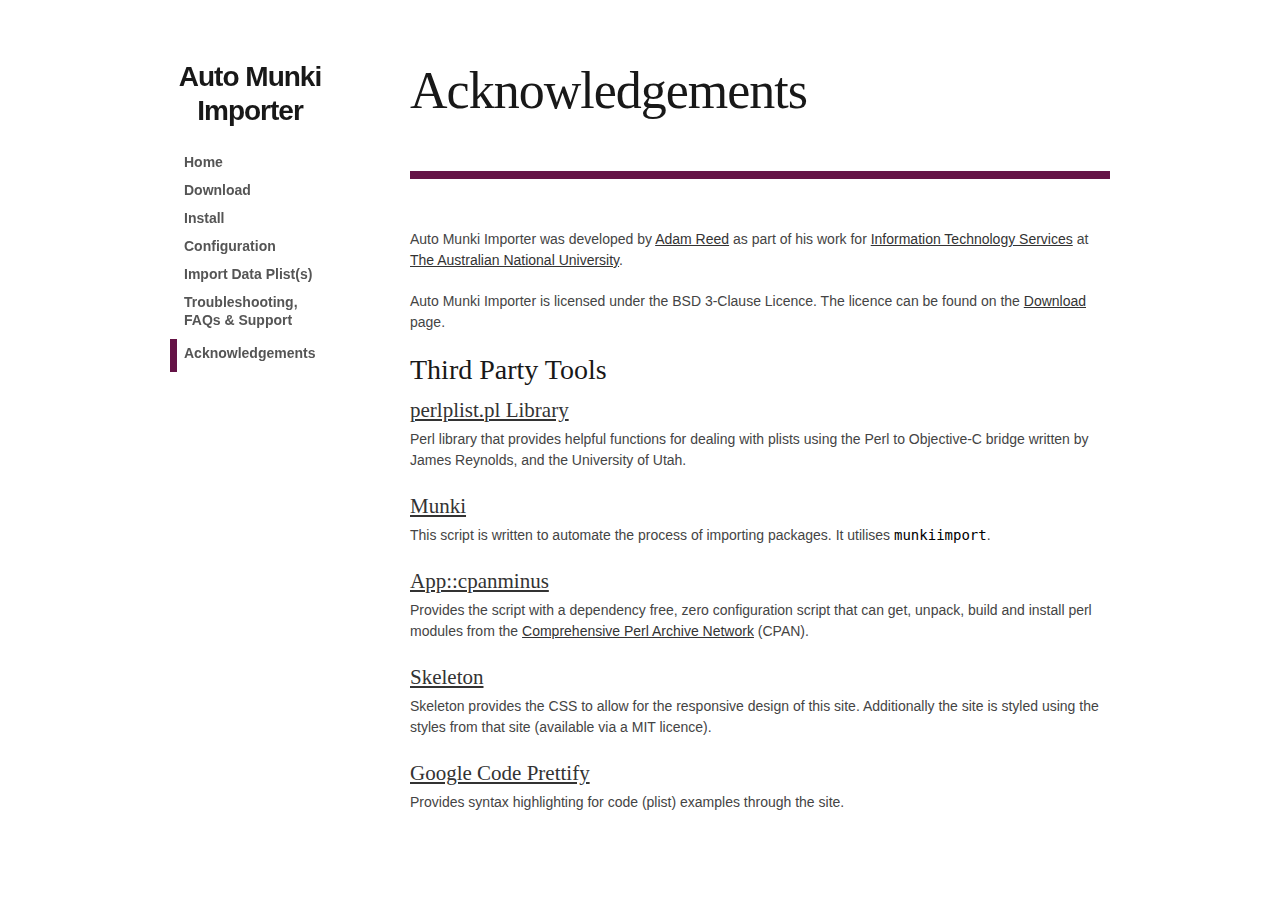
==== acknowledgements.html @ b311dddd "Improved the doco, and rewrote large parts of the install instructions now that the CPAN part has be" ====
<!DOCTYPE html>
<!--[if lt IE 7 ]><html class="ie ie6" lang="en"> <![endif]-->
<!--[if IE 7 ]><html class="ie ie7" lang="en"> <![endif]-->
<!--[if IE 8 ]><html class="ie ie8" lang="en"> <![endif]-->
<!--[if (gte IE 9)|!(IE)]><!--><html lang="en"> <!--<![endif]-->
<head>
	<!-- Basic Page Needs
	================================================== -->
	<title>Auto Munki Importer</title>
	<!--[if lt IE 9]>
		<script src="http://html5shim.googlecode.com/svn/trunk/html5.js"></script>
	<![endif]-->

	<!-- Mobile Specific Metas
	================================================== -->
	<meta name="viewport" content="width=device-width, initial-scale=1, maximum-scale=1">

	<!-- CSS
	================================================== -->
	<link rel="stylesheet" href="stylesheets/base.css">
	<link rel="stylesheet" href="stylesheets/skeleton.css">
	<link rel="stylesheet" href="stylesheets/layout.css">
	<link rel="stylesheet" href="stylesheets/prettify.css">
	<link rel="stylesheet" href="stylesheets/docs.css">

	<script type="text/javascript" src="javascript/prettify/prettify.js"></script>

</head>
<body onload="prettyPrint()">
	<div class="container">
		<div class="three columns sidebar">
			<nav>
				<h3 id="navtitle">Auto Munki Importer</h3>
				<ul>
					<div class="menuitem">
						<li><a href="index.html">Home</a></li>
					</div>
					<div class="menuitem">
						<li><a href="download.html">Download</a></li>
					</div>
					<div class="menuitem">
						<li><a href="install.html">Install</a></li>
					</div>
					<div class="menuitem">
						<li><a href="configuration.html">Configuration</a></li>
					</div>
					<div class="menuitem">
						<li><a href="dataplists.html">Import Data Plist(s)</a></li>
					</div>
					<div class="menuitem">
						<li><a href="troubleshooting.html">Troubleshooting, FAQs &amp; Support</a></li>
					</div>
					<div class="menuitem violetborder clearfix">
						<li><a href="acknowledgements.html">Acknowledgements</a></li>
					</div>
				</ul>
			</nav>
			&nbsp;
		</div>
		<div class="twelve columns offset-by-one content">
			<header>
				<h1>Acknowledgements</h1>
			</header>
			<hr class="large violetbackground">
			<p>Auto Munki Importer was developed by <a href='&#109;&#97;&#105;&#108;&#116;&#111;&#58;&#97;&#100;&#97;&#109;&#46;&#114;&#101;&#101;&#100;&#64;&#97;&#110;&#117;&#46;&#101;&#100;&#117;&#46;&#97;&#117;'>&#65;&#100;&#97;&#109;&#32;&#82;&#101;&#101;&#100;</a>
			as part of his work for <a href="http://itservices.anu.edu.au">Information Technology Services</a> at <a href="http://www.anu.edu.au">The Australian National University</a>.</p>

			<p>Auto Munki Importer is licensed under the BSD 3-Clause Licence. The licence can be found on the <a href="download.html#licence">Download</a> page.</p>

			<h3>Third Party Tools</h3>
			<h4><a href="http://www.magnusviri.com/computers/perlplist.html">perlplist.pl Library</a></h4>
			<p>Perl library that provides helpful functions for dealing with plists using the Perl to Objective-C bridge written by James Reynolds, and the University of Utah.</p>
			
			<h4><a href="http://code.google.com/p/munki/">Munki</a></h4>
			<p>This script is written to automate the process of importing packages. It utilises <code>munkiimport</code>.</p>
			
			<h4><a href="http://search.cpan.org/~miyagawa/App-cpanminus/lib/App/cpanminus.pm">App::cpanminus</a></h4>
			<p>Provides the script with a dependency free, zero configuration script that can get, unpack, build and install perl modules from the <a href="http://www.cpan.org">Comprehensive Perl Archive Network</a> (CPAN).</p>

			<h4><a href="http://www.getskeleton.com">Skeleton</a></h4>
			<p>Skeleton provides the CSS to allow for the responsive design of this site. Additionally the site is styled using the styles from that site (available via a MIT licence).</p>

			<h4><a href="http://code.google.com/p/google-code-prettify/">Google Code Prettify</a></h4>
			<p>Provides syntax highlighting for code (plist) examples through the site.</p>
		</div><!-- content -->
	</div><!-- container -->
</body>
</html>
---- stylesheets/base.css ----
/*
* Skeleton V1.2
* Copyright 2011, Dave Gamache
* www.getskeleton.com
* Free to use under the MIT license.
* http://www.opensource.org/licenses/mit-license.php
* 6/20/2012
*/


/* Table of Content
==================================================
	#Reset & Basics
	#Basic Styles
	#Site Styles
	#Typography
	#Links
	#Lists
	#Images
	#Buttons
	#Forms
	#Misc */


/* #Reset & Basics (Inspired by E. Meyers)
================================================== */
	html, body, div, span, applet, object, iframe, h1, h2, h3, h4, h5, h6, p, blockquote, pre, a, abbr, acronym, address, big, cite, code, del, dfn, em, img, ins, kbd, q, s, samp, small, strike, strong, sub, sup, tt, var, b, u, i, center, dl, dt, dd, ol, ul, li, fieldset, form, label, legend, table, caption, tbody, tfoot, thead, tr, th, td, article, aside, canvas, details, embed, figure, figcaption, footer, header, hgroup, menu, nav, output, ruby, section, summary, time, mark, audio, video {
		margin: 0;
		padding: 0;
		border: 0;
		font-size: 100%;
		font: inherit;
		vertical-align: baseline; }
	article, aside, details, figcaption, figure, footer, header, hgroup, menu, nav, section {
		display: block; }
	body {
		line-height: 1; }
	ol, ul {
		list-style: none; }
	blockquote, q {
		quotes: none; }
	blockquote:before, blockquote:after,
	q:before, q:after {
		content: '';
		content: none; }
	table {
		border-collapse: collapse;
		border-spacing: 0; }


/* #Basic Styles
================================================== */
	body {
		background: #fff;
		font: 14px/21px "HelveticaNeue", "Helvetica Neue", Helvetica, Arial, sans-serif;
		color: #444;
		-webkit-font-smoothing: antialiased; /* Fix for webkit rendering */
		-webkit-text-size-adjust: 100%;
 }


/* #Typography
================================================== */
	h1, h2, h3, h4, h5, h6 {
		color: #181818;
		font-family: "Georgia", "Times New Roman", serif;
		font-weight: normal; }
	h1 a, h2 a, h3 a, h4 a, h5 a, h6 a { font-weight: inherit; }
	h1 { font-size: 46px; line-height: 50px; margin-bottom: 14px;}
	h2 { font-size: 35px; line-height: 40px; margin-bottom: 10px; }
	h3 { font-size: 28px; line-height: 34px; margin-bottom: 8px; }
	h4 { font-size: 21px; line-height: 30px; margin-bottom: 4px; }
	h5 { font-size: 17px; line-height: 24px; }
	h6 { font-size: 14px; line-height: 21px; }
	.subheader { color: #777; }

	p { margin: 0 0 20px 0; }
	p img { margin: 0; }
	p.lead { font-size: 21px; line-height: 27px; color: #777;  }

	em { font-style: italic; }
	strong { font-weight: bold; color: #333; }
	small { font-size: 80%; }

/*	Blockquotes  */
	blockquote, blockquote p { font-size: 17px; line-height: 24px; color: #777; font-style: italic; }
	blockquote { margin: 0 0 20px; padding: 9px 20px 0 19px; border-left: 1px solid #ddd; }
	blockquote cite { display: block; font-size: 12px; color: #555; }
	blockquote cite:before { content: "\2014 \0020"; }
	blockquote cite a, blockquote cite a:visited, blockquote cite a:visited { color: #555; }

	hr { border: solid #ddd; border-width: 1px 0 0; clear: both; margin: 10px 0 30px; height: 0; }


/* #Links
================================================== */
	a, a:visited { color: #333; text-decoration: underline; outline: 0; }
	a:hover, a:focus { color: #000; }
	p a, p a:visited { line-height: inherit; }


/* #Lists
================================================== */
	ul, ol { margin-bottom: 20px; }
	ul { list-style: none outside; }
	ol { list-style: decimal; }
	ol, ul.square, ul.circle, ul.disc { margin-left: 30px; }
	ul.square { list-style: square outside; }
	ul.circle { list-style: circle outside; }
	ul.disc { list-style: disc outside; }
	ul ul, ul ol,
	ol ol, ol ul { margin: 4px 0 5px 30px; font-size: 90%;  }
	ul ul li, ul ol li,
	ol ol li, ol ul li { margin-bottom: 6px; }
	li { line-height: 18px; margin-bottom: 12px; }
	ul.large li { line-height: 21px; }
	li p { line-height: 21px; }

/* #Images
================================================== */

	img.scale-with-grid {
		max-width: 100%;
		height: auto; }


/* #Buttons
================================================== */

	.button,
	button,
	input[type="submit"],
	input[type="reset"],
	input[type="button"] {
		background: #eee; /* Old browsers */
		background: #eee -moz-linear-gradient(top, rgba(255,255,255,.2) 0%, rgba(0,0,0,.2) 100%); /* FF3.6+ */
		background: #eee -webkit-gradient(linear, left top, left bottom, color-stop(0%,rgba(255,255,255,.2)), color-stop(100%,rgba(0,0,0,.2))); /* Chrome,Safari4+ */
		background: #eee -webkit-linear-gradient(top, rgba(255,255,255,.2) 0%,rgba(0,0,0,.2) 100%); /* Chrome10+,Safari5.1+ */
		background: #eee -o-linear-gradient(top, rgba(255,255,255,.2) 0%,rgba(0,0,0,.2) 100%); /* Opera11.10+ */
		background: #eee -ms-linear-gradient(top, rgba(255,255,255,.2) 0%,rgba(0,0,0,.2) 100%); /* IE10+ */
		background: #eee linear-gradient(top, rgba(255,255,255,.2) 0%,rgba(0,0,0,.2) 100%); /* W3C */
	  border: 1px solid #aaa;
	  border-top: 1px solid #ccc;
	  border-left: 1px solid #ccc;
	  -moz-border-radius: 3px;
	  -webkit-border-radius: 3px;
	  border-radius: 3px;
	  color: #444;
	  display: inline-block;
	  font-size: 11px;
	  font-weight: bold;
	  text-decoration: none;
	  text-shadow: 0 1px rgba(255, 255, 255, .75);
	  cursor: pointer;
	  margin-bottom: 20px;
	  line-height: normal;
	  padding: 8px 10px;
	  font-family: "HelveticaNeue", "Helvetica Neue", Helvetica, Arial, sans-serif; }

	.button:hover,
	button:hover,
	input[type="submit"]:hover,
	input[type="reset"]:hover,
	input[type="button"]:hover {
		color: #222;
		background: #ddd; /* Old browsers */
		background: #ddd -moz-linear-gradient(top, rgba(255,255,255,.3) 0%, rgba(0,0,0,.3) 100%); /* FF3.6+ */
		background: #ddd -webkit-gradient(linear, left top, left bottom, color-stop(0%,rgba(255,255,255,.3)), color-stop(100%,rgba(0,0,0,.3))); /* Chrome,Safari4+ */
		background: #ddd -webkit-linear-gradient(top, rgba(255,255,255,.3) 0%,rgba(0,0,0,.3) 100%); /* Chrome10+,Safari5.1+ */
		background: #ddd -o-linear-gradient(top, rgba(255,255,255,.3) 0%,rgba(0,0,0,.3) 100%); /* Opera11.10+ */
		background: #ddd -ms-linear-gradient(top, rgba(255,255,255,.3) 0%,rgba(0,0,0,.3) 100%); /* IE10+ */
		background: #ddd linear-gradient(top, rgba(255,255,255,.3) 0%,rgba(0,0,0,.3) 100%); /* W3C */
	  border: 1px solid #888;
	  border-top: 1px solid #aaa;
	  border-left: 1px solid #aaa; }

	.button:active,
	button:active,
	input[type="submit"]:active,
	input[type="reset"]:active,
	input[type="button"]:active {
		border: 1px solid #666;
		background: #ccc; /* Old browsers */
		background: #ccc -moz-linear-gradient(top, rgba(255,255,255,.35) 0%, rgba(10,10,10,.4) 100%); /* FF3.6+ */
		background: #ccc -webkit-gradient(linear, left top, left bottom, color-stop(0%,rgba(255,255,255,.35)), color-stop(100%,rgba(10,10,10,.4))); /* Chrome,Safari4+ */
		background: #ccc -webkit-linear-gradient(top, rgba(255,255,255,.35) 0%,rgba(10,10,10,.4) 100%); /* Chrome10+,Safari5.1+ */
		background: #ccc -o-linear-gradient(top, rgba(255,255,255,.35) 0%,rgba(10,10,10,.4) 100%); /* Opera11.10+ */
		background: #ccc -ms-linear-gradient(top, rgba(255,255,255,.35) 0%,rgba(10,10,10,.4) 100%); /* IE10+ */
		background: #ccc linear-gradient(top, rgba(255,255,255,.35) 0%,rgba(10,10,10,.4) 100%); /* W3C */ }

	.button.full-width,
	button.full-width,
	input[type="submit"].full-width,
	input[type="reset"].full-width,
	input[type="button"].full-width {
		width: 100%;
		padding-left: 0 !important;
		padding-right: 0 !important;
		text-align: center; }

	/* Fix for odd Mozilla border & padding issues */
	button::-moz-focus-inner,
	input::-moz-focus-inner {
    border: 0;
    padding: 0;
	}


/* #Forms
================================================== */

	form {
		margin-bottom: 20px; }
	fieldset {
		margin-bottom: 20px; }
	input[type="text"],
	input[type="password"],
	input[type="email"],
	textarea,
	select {
		border: 1px solid #ccc;
		padding: 6px 4px;
		outline: none;
		-moz-border-radius: 2px;
		-webkit-border-radius: 2px;
		border-radius: 2px;
		font: 13px "HelveticaNeue", "Helvetica Neue", Helvetica, Arial, sans-serif;
		color: #777;
		margin: 0;
		width: 210px;
		max-width: 100%;
		display: block;
		margin-bottom: 20px;
		background: #fff; }
	select {
		padding: 0; }
	input[type="text"]:focus,
	input[type="password"]:focus,
	input[type="email"]:focus,
	textarea:focus {
		border: 1px solid #aaa;
 		color: #444;
 		-moz-box-shadow: 0 0 3px rgba(0,0,0,.2);
		-webkit-box-shadow: 0 0 3px rgba(0,0,0,.2);
		box-shadow:  0 0 3px rgba(0,0,0,.2); }
	textarea {
		min-height: 60px; }
	label,
	legend {
		display: block;
		font-weight: bold;
		font-size: 13px;  }
	select {
		width: 220px; }
	input[type="checkbox"] {
		display: inline; }
	label span,
	legend span {
		font-weight: normal;
		font-size: 13px;
		color: #444; }

/* #Misc
================================================== */
	.remove-bottom { margin-bottom: 0 !important; }
	.half-bottom { margin-bottom: 10px !important; }
	.add-bottom { margin-bottom: 20px !important; }
---- stylesheets/skeleton.css ----
/*
* Skeleton V1.2
* Copyright 2011, Dave Gamache
* www.getskeleton.com
* Free to use under the MIT license.
* http://www.opensource.org/licenses/mit-license.php
* 6/20/2012
*/


/* Table of Contents
==================================================
    #Base 960 Grid
    #Tablet (Portrait)
    #Mobile (Portrait)
    #Mobile (Landscape)
    #Clearing */



/* #Base 960 Grid
================================================== */

    .container                                  { position: relative; width: 960px; margin: 0 auto; padding: 0; }
    .container .column,
    .container .columns                         { float: left; display: inline; margin-left: 10px; margin-right: 10px; }
    .row                                        { margin-bottom: 20px; }

    /* Nested Column Classes */
    .column.alpha, .columns.alpha               { margin-left: 0; }
    .column.omega, .columns.omega               { margin-right: 0; }

    /* Base Grid */
    .container .one.column,
    .container .one.columns                     { width: 40px;  }
    .container .two.columns                     { width: 100px; }
    .container .three.columns                   { width: 160px; }
    .container .four.columns                    { width: 220px; }
    .container .five.columns                    { width: 280px; }
    .container .six.columns                     { width: 340px; }
    .container .seven.columns                   { width: 400px; }
    .container .eight.columns                   { width: 460px; }
    .container .nine.columns                    { width: 520px; }
    .container .ten.columns                     { width: 580px; }
    .container .eleven.columns                  { width: 640px; }
    .container .twelve.columns                  { width: 700px; }
    .container .thirteen.columns                { width: 760px; }
    .container .fourteen.columns                { width: 820px; }
    .container .fifteen.columns                 { width: 880px; }
    .container .sixteen.columns                 { width: 940px; }

    .container .one-third.column                { width: 300px; }
    .container .two-thirds.column               { width: 620px; }

    /* Offsets */
    .container .offset-by-one                   { padding-left: 60px;  }
    .container .offset-by-two                   { padding-left: 120px; }
    .container .offset-by-three                 { padding-left: 180px; }
    .container .offset-by-four                  { padding-left: 240px; }
    .container .offset-by-five                  { padding-left: 300px; }
    .container .offset-by-six                   { padding-left: 360px; }
    .container .offset-by-seven                 { padding-left: 420px; }
    .container .offset-by-eight                 { padding-left: 480px; }
    .container .offset-by-nine                  { padding-left: 540px; }
    .container .offset-by-ten                   { padding-left: 600px; }
    .container .offset-by-eleven                { padding-left: 660px; }
    .container .offset-by-twelve                { padding-left: 720px; }
    .container .offset-by-thirteen              { padding-left: 780px; }
    .container .offset-by-fourteen              { padding-left: 840px; }
    .container .offset-by-fifteen               { padding-left: 900px; }



/* #Tablet (Portrait)
================================================== */

    /* Note: Design for a width of 768px */

    @media only screen and (min-width: 768px) and (max-width: 959px) {
        .container                                  { width: 768px; }
        .container .column,
        .container .columns                         { margin-left: 10px; margin-right: 10px;  }
        .column.alpha, .columns.alpha               { margin-left: 0; margin-right: 10px; }
        .column.omega, .columns.omega               { margin-right: 0; margin-left: 10px; }
        .alpha.omega                                { margin-left: 0; margin-right: 0; }

        .container .one.column,
        .container .one.columns                     { width: 28px; }
        .container .two.columns                     { width: 76px; }
        .container .three.columns                   { width: 124px; }
        .container .four.columns                    { width: 172px; }
        .container .five.columns                    { width: 220px; }
        .container .six.columns                     { width: 268px; }
        .container .seven.columns                   { width: 316px; }
        .container .eight.columns                   { width: 364px; }
        .container .nine.columns                    { width: 412px; }
        .container .ten.columns                     { width: 460px; }
        .container .eleven.columns                  { width: 508px; }
        .container .twelve.columns                  { width: 556px; }
        .container .thirteen.columns                { width: 604px; }
        .container .fourteen.columns                { width: 652px; }
        .container .fifteen.columns                 { width: 700px; }
        .container .sixteen.columns                 { width: 748px; }

        .container .one-third.column                { width: 236px; }
        .container .two-thirds.column               { width: 492px; }

        /* Offsets */
        .container .offset-by-one                   { padding-left: 48px; }
        .container .offset-by-two                   { padding-left: 96px; }
        .container .offset-by-three                 { padding-left: 144px; }
        .container .offset-by-four                  { padding-left: 192px; }
        .container .offset-by-five                  { padding-left: 240px; }
        .container .offset-by-six                   { padding-left: 288px; }
        .container .offset-by-seven                 { padding-left: 336px; }
        .container .offset-by-eight                 { padding-left: 384px; }
        .container .offset-by-nine                  { padding-left: 432px; }
        .container .offset-by-ten                   { padding-left: 480px; }
        .container .offset-by-eleven                { padding-left: 528px; }
        .container .offset-by-twelve                { padding-left: 576px; }
        .container .offset-by-thirteen              { padding-left: 624px; }
        .container .offset-by-fourteen              { padding-left: 672px; }
        .container .offset-by-fifteen               { padding-left: 720px; }
    }


/*  #Mobile (Portrait)
================================================== */

    /* Note: Design for a width of 320px */

    @media only screen and (max-width: 767px) {
        .container { width: 300px; }
        .container .columns,
        .container .column { margin: 0; }

        .container .one.column,
        .container .one.columns,
        .container .two.columns,
        .container .three.columns,
        .container .four.columns,
        .container .five.columns,
        .container .six.columns,
        .container .seven.columns,
        .container .eight.columns,
        .container .nine.columns,
        .container .ten.columns,
        .container .eleven.columns,
        .container .twelve.columns,
        .container .thirteen.columns,
        .container .fourteen.columns,
        .container .fifteen.columns,
        .container .sixteen.columns,
        .container .one-third.column,
        .container .two-thirds.column  { width: 300px; }

        /* Offsets */
        .container .offset-by-one,
        .container .offset-by-two,
        .container .offset-by-three,
        .container .offset-by-four,
        .container .offset-by-five,
        .container .offset-by-six,
        .container .offset-by-seven,
        .container .offset-by-eight,
        .container .offset-by-nine,
        .container .offset-by-ten,
        .container .offset-by-eleven,
        .container .offset-by-twelve,
        .container .offset-by-thirteen,
        .container .offset-by-fourteen,
        .container .offset-by-fifteen { padding-left: 0; }

    }


/* #Mobile (Landscape)
================================================== */

    /* Note: Design for a width of 480px */

    @media only screen and (min-width: 480px) and (max-width: 767px) {
        .container { width: 420px; }
        .container .columns,
        .container .column { margin: 0; }

        .container .one.column,
        .container .one.columns,
        .container .two.columns,
        .container .three.columns,
        .container .four.columns,
        .container .five.columns,
        .container .six.columns,
        .container .seven.columns,
        .container .eight.columns,
        .container .nine.columns,
        .container .ten.columns,
        .container .eleven.columns,
        .container .twelve.columns,
        .container .thirteen.columns,
        .container .fourteen.columns,
        .container .fifteen.columns,
        .container .sixteen.columns,
        .container .one-third.column,
        .container .two-thirds.column { width: 420px; }
    }


/* #Clearing
================================================== */

    /* Self Clearing Goodness */
    .container:after { content: "\0020"; display: block; height: 0; clear: both; visibility: hidden; }

    /* Use clearfix class on parent to clear nested columns,
    or wrap each row of columns in a <div class="row"> */
    .clearfix:before,
    .clearfix:after,
    .row:before,
    .row:after {
      content: '\0020';
      display: block;
      overflow: hidden;
      visibility: hidden;
      width: 0;
      height: 0; }
    .row:after,
    .clearfix:after {
      clear: both; }
    .row,
    .clearfix {
      zoom: 1; }

    /* You can also use a <br class="clear" /> to clear columns */
    .clear {
      clear: both;
      display: block;
      overflow: hidden;
      visibility: hidden;
      width: 0;
      height: 0;
    }
---- stylesheets/layout.css ----
/*
* Skeleton V1.2
* Copyright 2011, Dave Gamache
* www.getskeleton.com
* Free to use under the MIT license.
* http://www.opensource.org/licenses/mit-license.php
* 6/20/2012
*/

/* Table of Content
==================================================
	#Site Styles
	#Page Styles
	#Media Queries
	#Font-Face */

/* #Site Styles
================================================== */

/* #Page Styles
================================================== */

/* #Media Queries
================================================== */

	/* Smaller than standard 960 (devices and browsers) */
	@media only screen and (max-width: 959px) {}

	/* Tablet Portrait size to standard 960 (devices and browsers) */
	@media only screen and (min-width: 768px) and (max-width: 959px) {}

	/* All Mobile Sizes (devices and browser) */
	@media only screen and (max-width: 767px) {}

	/* Mobile Landscape Size to Tablet Portrait (devices and browsers) */
	@media only screen and (min-width: 480px) and (max-width: 767px) {}

	/* Mobile Portrait Size to Mobile Landscape Size (devices and browsers) */
	@media only screen and (max-width: 479px) {}


/* #Font-Face
================================================== */
/* 	This is the proper syntax for an @font-face file
		Just create a "fonts" folder at the root,
		copy your FontName into code below and remove
		comment brackets */

/*	@font-face {
	    font-family: 'FontName';
	    src: url('../fonts/FontName.eot');
	    src: url('../fonts/FontName.eot?iefix') format('eot'),
	         url('../fonts/FontName.woff') format('woff'),
	         url('../fonts/FontName.ttf') format('truetype'),
	         url('../fonts/FontName.svg#webfontZam02nTh') format('svg');
	    font-weight: normal;
	    font-style: normal; }
*/
---- stylesheets/docs.css ----
/*
* Skeleton V1.0.3
* Copyright 2011, Dave Gamache
* www.getskeleton.com
* Free to use under the MIT license.
* http://www.opensource.org/licenses/mit-license.php
* 7/17/2011
*/


/* Documentation Styles
================================================== */
	div.container {
		padding-top: 60px; }

	/* Doc nav */
	nav {
		position: fixed;
		width: 160px; }
	#navtitle {
		margin-bottom: 20px;
		font-family: "Helvetica Neue", Helvetica, Arial, sans-serif;
		letter-spacing: -1px;
		font-weight: bold; 
		text-align: center; }
	nav ul {
		float: left;  }
	nav ul li {
		display: block;
		margin-bottom: 10px;
	}
	nav ul li a,
	nav ul li a:visited,
	nav ul li a:active  {
		font-size: 14px;
		color: #555;
		text-decoration: none;
		font-weight: bold; 
	}
	nav ul li a:hover,
	nav ul li a:focus {
		color: #222; }

	header h1 {
		font-size: 52px;
		line-height: 61px;
		letter-spacing: -1px;
		font-weight: normal;
		font-family: "Georgia", "Times New Roman", Helvetica, Arial, sans-serif; }
	hr.large {
		border: none;
		height: 8px;
		background: #ebebeb;
		margin: 50px 0; }

	.post-button-note,
	.post-button-note a {
		font-size: 12px;
		color: #999; }

	nav ul ul li,
	nav ul ul ul li {
		margin-top: 0px
		margin-bottom: 0px !important;
		font-size: 13px;
	}

	nav ul ul {
		margin-top: 0px;
		margin-bottom: 0px;
	}


	ul ul li, 
	ul ol li, 
	ol ol li, 
	ol ul li {
		margin-bottom: 10px;
		font-size: 14px;
	}

	li:first {
		margin-top: 0px;
	}
	
	li {
		margin-top: 5px;
		margin-bottom: 5px;
	}
	
	/* Mobile */
	@media only screen and (max-width: 767px) {
		header h1 { font-size: 34px; line-height: 37px; }
		nav { position: relative; }
		nav ul,
		.carbonad {
				display: none;
		}
		#logo { text-align: left; }
		#examples .four.columns {
			padding-top: 30px;
		}
	}

	/* Mobile Landscape */
	@media only screen and (min-width: 480px) and (max-width: 767px) {
		nav ul {
			display: none;
		}
	}

	/* Non 960 */
	@media only screen and (max-width: 959px) {
		#logo {
			font-size: 21px;
			margin-bottom: 15px; }
		nav .button {
			padding: 9px 20px 11px; }
	}

	/* iPad Portrait/Browser */
	@media only screen and (min-width: 768px) and (max-width: 959px) {
		nav {
			width: 124px; }
	}

	/* Mobile/Browser */
	@media only screen and (max-width: 767px) {}

	/* Mobile Landscape/Browser */
	@media only screen and (min-width: 480px) and (max-width: 767px) {}

	/* Anything smaller than standard 960 */
	@media only screen and (max-width: 959px) {}


	/* iPad Portrait Only */
	@media only screen and (min-width: 768px) and (max-width: 959px) and (max-device-width: 1000px) {}

	/* Mobile Only */
	@media only screen and (max-width: 767px) and (max-device-width: 1000px) {}

	/* Mobile Landscape Only */
	@media only screen and (min-width: 480px) and (max-width: 767px) and (max-device-width: 1000px) {}

	/* Anything smaller than standard 960 on a device */
	@media only screen and (max-width: 959px) and (max-device-width: 1000px) {
/*		.resize { display: none; }*/
	}

/* #Misc
================================================== */
	code, pre {
		font-family: monospace;
		color: black;
	}

    .justify {
    	text-align: justify;
    }

	li, ol {
		margin-bottom: 20px;
	}
	
	pre.prettyprint {
		border-style: none;
	}

	.menuitem {
		padding-left: 7px;
		border-left-width: 7px;
		border-left-style: solid;
		margin-bottom: 0px;
		min-height: 18px;
		border-color: #FFFFFF;
	}
	
	div .tableheading p {
		margin-bottom: 5px;	
	}
	
	.redbackground    {   background: #981b1e !important; }
	.redborder        { border-color: #981b1e !important; }
	.orangebackground {   background: #d38200 !important; }
	.orangeborder     { border-color: #d38200 !important; }
	.yellowbackground {   background: #dbd900 !important; }
	.yellowborder     { border-color: #dbd900 !important; }
	.greenbackground  {   background: #017300 !important; }
	.greenborder      { border-color: #017300 !important; }
	.bluebackground   {   background: #1c3880 !important; }
	.blueborder       { border-color: #1c3880 !important; }
	.indigobackground {   background: #4c2582 !important; }
	.indigoborder     { border-color: #4c2582 !important; }
	.violetbackground {   background: #651346 !important; }
	.violetborder     { border-color: #651346 !important; }
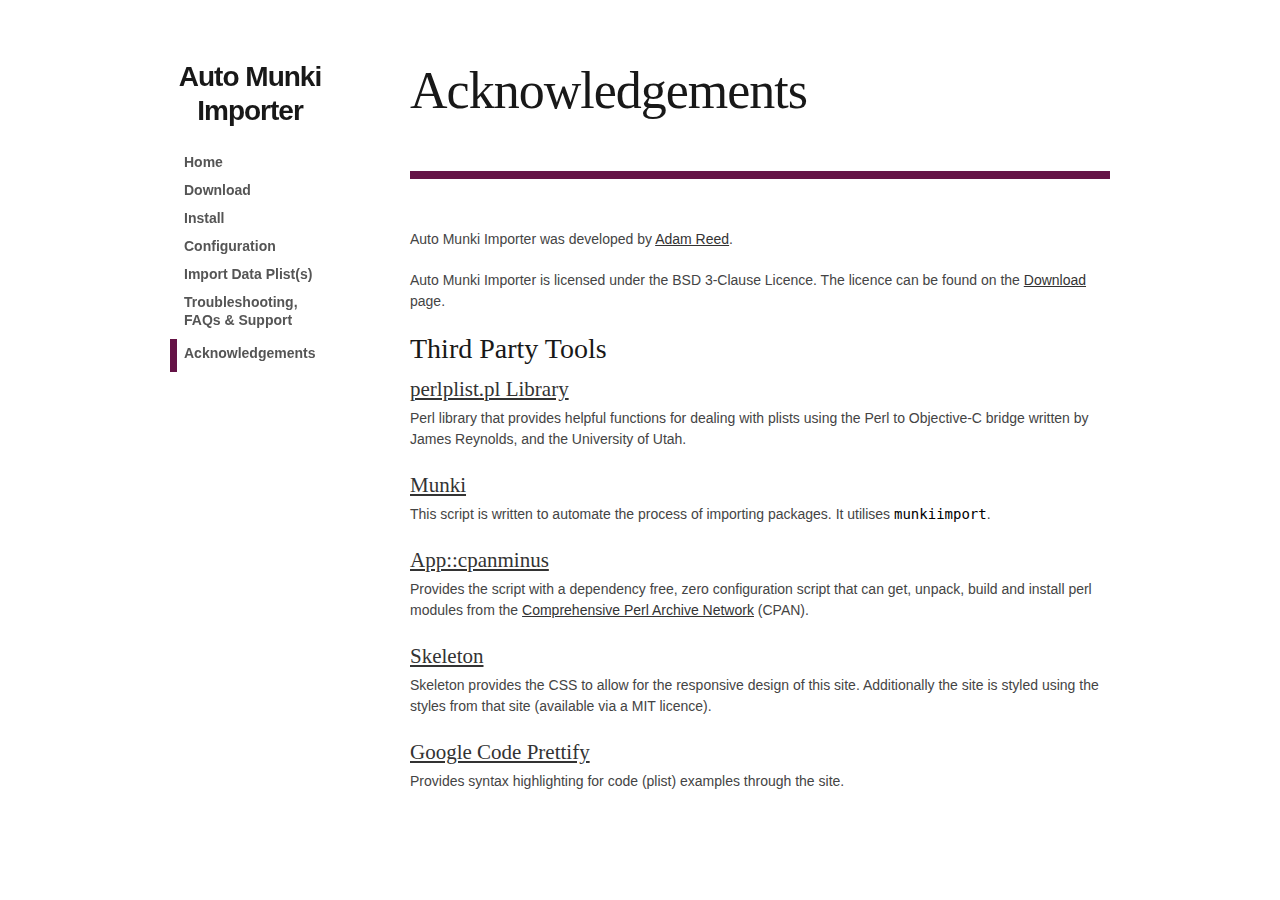
==== commit 0df1d073: "As per the request of my employer (The Australian National University), I've remove references to AN" ====
--- a/acknowledgements.html
+++ b/acknowledgements.html
@@ -62,8 +62,7 @@
 				<h1>Acknowledgements</h1>
 			</header>
 			<hr class="large violetbackground">
-			<p>Auto Munki Importer was developed by <a href='&#109;&#97;&#105;&#108;&#116;&#111;&#58;&#97;&#100;&#97;&#109;&#46;&#114;&#101;&#101;&#100;&#64;&#97;&#110;&#117;&#46;&#101;&#100;&#117;&#46;&#97;&#117;'>&#65;&#100;&#97;&#109;&#32;&#82;&#101;&#101;&#100;</a>
-			as part of his work for <a href="http://itservices.anu.edu.au">Information Technology Services</a> at <a href="http://www.anu.edu.au">The Australian National University</a>.</p>
+			<p>Auto Munki Importer was developed by <a href='&#109;&#97;&#105;&#108;&#116;&#111;&#58;&#97;&#100;&#97;&#109;&#46;&#114;&#101;&#101;&#100;&#64;&#97;&#110;&#117;&#46;&#101;&#100;&#117;&#46;&#97;&#117;'>&#65;&#100;&#97;&#109;&#32;&#82;&#101;&#101;&#100;</a>.</p>
 
 			<p>Auto Munki Importer is licensed under the BSD 3-Clause Licence. The licence can be found on the <a href="download.html#licence">Download</a> page.</p>
 
